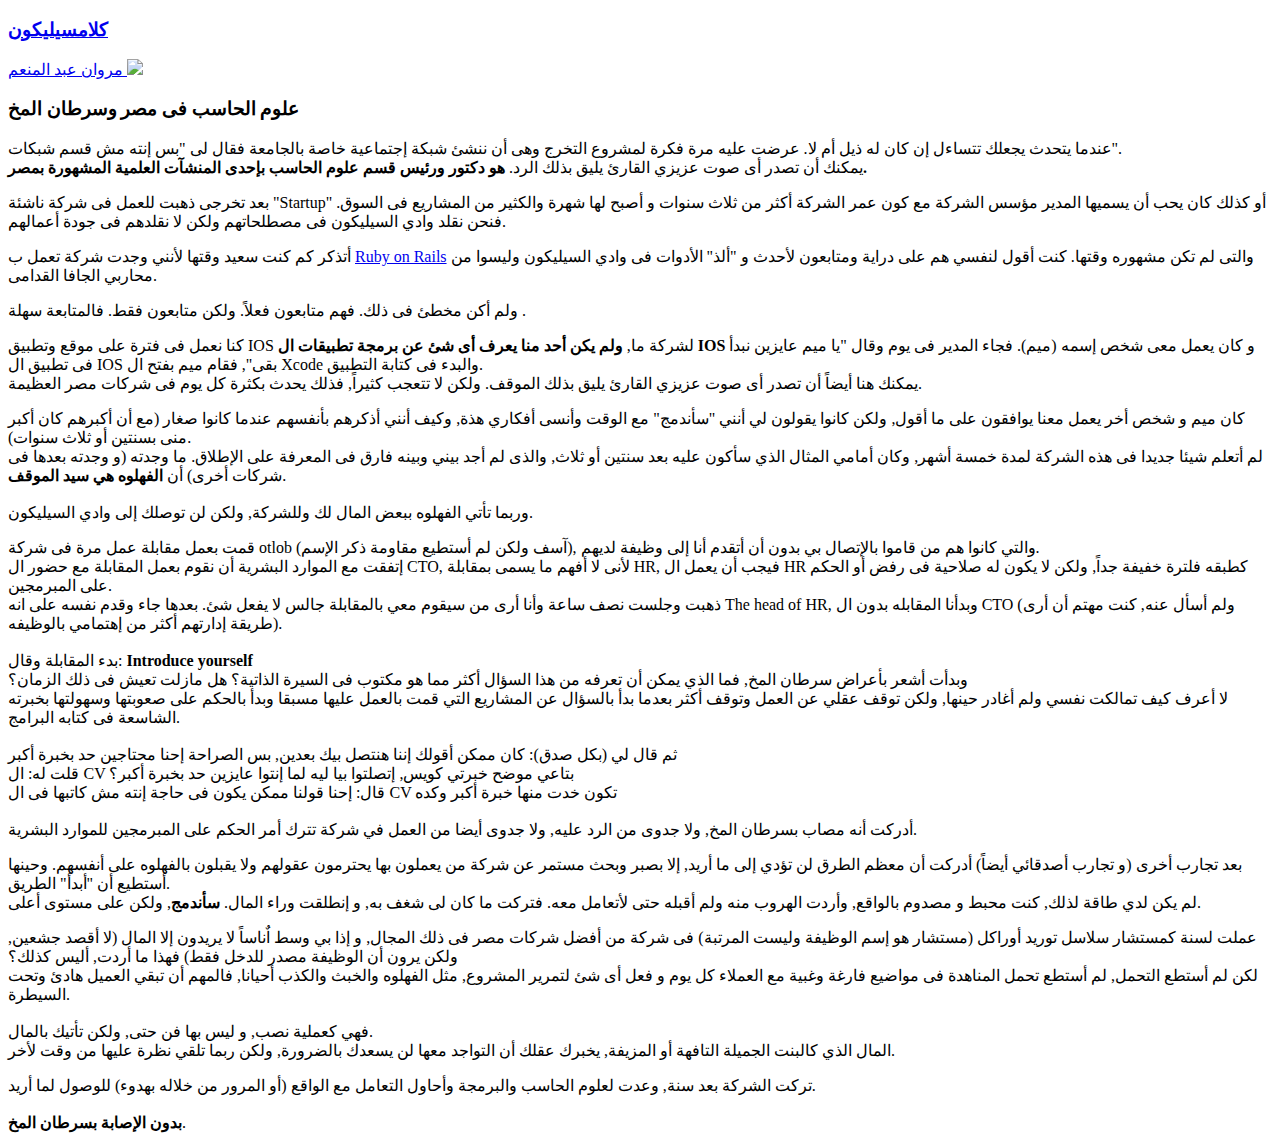
==== posts/braincancer.html @ 8cf02cd7 "adding analytics" ====
<!DOCTYPE html>
<html>
<head><meta http-equiv="Content-Type" content="text/html; charset=UTF-8">
	<title>علوم الحاسب فى مصر وسرطان المخ | كلام سيليكون</title>
	
	<link rel="stylesheet" type="text/css" href="../kalamsilicon.css">
	<link href="https://fonts.googleapis.com/css?family=Amiri:400,700|Quando" rel="stylesheet">

	<script>
  (function(i,s,o,g,r,a,m){i['GoogleAnalyticsObject']=r;i[r]=i[r]||function(){
  (i[r].q=i[r].q||[]).push(arguments)},i[r].l=1*new Date();a=s.createElement(o),
  m=s.getElementsByTagName(o)[0];a.async=1;a.src=g;m.parentNode.insertBefore(a,m)
  })(window,document,'script','https://www.google-analytics.com/analytics.js','ga');

  ga('create', 'UA-105059138-1', 'auto');
  ga('send', 'pageview');

</script>
</head>
<body>
<header>
	<h3><a href="../index.html"><span class="bl">كلا<span class="blm">م</span></span>سيليكون</a></h3>
	<div class="identity">
		<a target="_blank" href="https://twitter.com/mrwnmonm">
			<span>مروان عبد المنعم</span>
			<img src="../avatar.jpg">
		</a>
	</div>
</header>
<div class="content">
	<div class="post">
		<h3 class="title"><em class="fix" style="
    display: none;
">الهدف</em><span>علوم الحاسب فى مصر وسرطان المخ</span></h3>	
		<p>
			عندما يتحدث يجعلك تتساءل إن كان له ذيل أم لا. 
عرضت عليه مرة فكرة لمشروع التخرج وهى أن ننشئ شبكة إجتماعية خاصة بالجامعة 
فقال لى "بس إنته مش قسم شبكات". <br>
يمكنك أن تصدر أى صوت عزيزي القارئ يليق بذلك الرد.  
<strong>هو دكتور ورئيس قسم علوم الحاسب بإحدى المنشآت العلمية المشهورة بمصر.</strong>

		</p>

		<div class="split"></div>

	<p>بعد تخرجى ذهبت للعمل فى شركة ناشئة &quot;Startup&quot; أو كذلك كان يحب أن يسميها المدير مؤسس الشركة مع كون عمر الشركة أكثر من ثلاث سنوات و أصبح لها شهرة والكثير من المشاريع فى السوق.

فنحن نقلد وادي السيليكون فى مصطلحاتهم ولكن لا نقلدهم فى جودة أعمالهم.</p>

<p>أتذكر كم كنت سعيد وقتها لأنني وجدت شركة تعمل ب <a target="_blank" href="http://rubyonrails.org/"><span class="en">Ruby on Rails<span></a> والتى لم تكن مشهوره وقتها. 
كنت أقول لنفسي هم على دراية ومتابعون لأحدث و &quot;ألذ&quot; الأدوات فى وادي السيليكون وليسوا من محاربي الجافا القدامى.</p>

<p>ولم أكن مخطئ فى ذلك. فهم متابعون فعلاً. ولكن متابعون فقط. فالمتابعة سهلة	.</p>


<div class="split"></div>


<p>كنا نعمل فى فترة على موقع وتطبيق IOS لشركة ما, 

<strong>ولم يكن أحد منا يعرف أى شئ عن برمجة تطبيقات ال IOS</strong>

و كان يعمل معى شخص إسمه (ميم).

فجاء المدير فى يوم وقال &quot;يا ميم عايزين نبدأ فى تطبيق ال IOS بقى&quot;, 

فقام ميم بفتح ال Xcode والبدء فى كتابة التطبيق.<br>
يمكنك هنا أيضاً أن تصدر أى صوت عزيزي القارئ يليق بذلك الموقف. ولكن لا تتعجب كثيراً, فذلك يحدث بكثرة كل يوم فى شركات مصر العظيمة.</p>


<div class="split"></div>


<p>
	كان ميم و شخص أخر يعمل معنا يوافقون على ما أقول, ولكن كانوا يقولون لي أنني "سأندمج" مع الوقت وأنسى أفكاري هذة, وكيف أنني أذكرهم بأنفسهم عندما كانوا صغار (مع أن أكبرهم كان أكبر منى بسنتين أو ثلاث سنوات).
 <br>
لم أتعلم شيئا جديدا فى هذه الشركة لمدة خمسة أشهر, وكان أمامي المثال الذي سأكون عليه بعد سنتين أو ثلاث, والذى لم أجد بيني وبينه فارق فى المعرفة على الإطلاق.
 
ما وجدته (و وجدته بعدها فى شركات أخرى) أن <strong>الفهلوه هي سيد الموقف</strong>. <br><br>
وربما تأتي الفهلوه ببعض المال لك وللشركة, ولكن لن توصلك إلى وادي السيليكون.

</p>

<div class="split"></div>


<p>
	قمت بعمل مقابلة عمل مرة فى شركة otlob (آسف ولكن لم أستطيع مقاومة ذكر الإسم), والتي كانوا هم من قاموا بالإتصال بي بدون أن أتقدم أنا إلى وظيفة لديهم.
<br>
إتفقت مع الموارد البشرية أن نقوم بعمل المقابلة مع حضور ال CTO,
لأنى لا أفهم ما يسمى بمقابلة HR, فيجب أن يعمل ال HR كطبقه فلترة خفيفة جداً, ولكن لا يكون له صلاحية فى رفض أو الحكم على المبرمجين.
 <br>
ذهبت وجلست نصف ساعة وأنا أرى من سيقوم معي بالمقابلة جالس لا يفعل شئ.
 
بعدها جاء وقدم نفسه على انه The head of HR,


وبدأنا المقابله بدون ال CTO (ولم أسأل عنه, كنت مهتم أن أرى طريقة إدارتهم أكثر من إهتمامي بالوظيفه).
<br>
<br>
 
بدء المقابلة وقال: <strong>Introduce yourself</strong><br>
 
وبدأت أشعر بأعراض سرطان المخ, 
فما الذي يمكن أن تعرفه من هذا السؤال أكثر مما هو مكتوب فى السيرة الذاتية؟ هل مازلت تعيش فى ذلك الزمان؟<br>
 
لا أعرف كيف تمالكت نفسي ولم أغادر حينها, ولكن توقف عقلي عن العمل
 
وتوقف أكثر بعدما بدأ بالسؤال عن المشاريع التي قمت بالعمل عليها مسبقا وبدأ بالحكم على صعوبتها وسهولتها بخبرته الشاسعة فى كتابه البرامج.
<br><br>
ثم قال لي (بكل صدق): كان ممكن أقولك إننا هنتصل بيك بعدين, بس الصراحة إحنا محتاجين حد بخبرة أكبر
<br>
قلت له: ال CV بتاعي موضح خبرتي كويس, إتصلتوا بيا ليه لما إنتوا عايزين حد بخبرة أكبر؟
<br>
قال: إحنا قولنا ممكن يكون فى حاجة إنته مش كاتبها فى ال CV تكون خدت منها خبرة أكبر وكده
<br><br>
أدركت أنه مصاب بسرطان المخ, ولا جدوى من الرد عليه,
ولا جدوى أيضا من العمل في شركة تترك أمر الحكم على المبرمجين للموارد البشرية.
 

</p>

<div class="split"></div>


<p>
بعد تجارب أخرى (و تجارب أصدقائي أيضاً)	أدركت أن معظم الطرق لن تؤدي إلى ما أريد, 
إلا بصبر وبحث مستمر عن شركة من يعملون بها يحترمون عقولهم ولا يقبلون بالفهلوه على أنفسهم. وحينها أستطيع أن "أبدأ" الطريق.
<br>
لم يكن لدي طاقة لذلك, كنت محبط و مصدوم بالواقع, وأردت الهروب منه ولم أقبله حتى لأتعامل معه.
 
فتركت ما كان لى شغف به, و إنطلقت وراء المال. <strong>سأندمج</strong>, ولكن على مستوى أعلى.

</p>


<div class="split"></div>

<p>
	عملت لسنة كمستشار سلاسل توريد أوراكل (مستشار هو إسم الوظيفة وليست المرتبة) فى شركة من أفضل شركات مصر فى ذلك المجال, 
 
و إذا بي وسط اٌناساً لا يريدون إلا المال (لا أقصد جشعين, ولكن يرون أن الوظيفة مصدر للدخل فقط)
فهذا ما أردت, أليس كذلك؟  
<br>
 
لكن لم أستطع التحمل, لم أستطع تحمل المناهدة فى مواضيع فارغة وغبية مع العملاء كل يوم و فعل أى شئ لتمرير المشروع, مثل الفهلوه والخبث والكذب أحيانا, فالمهم أن تبقي العميل هادئ وتحت السيطرة.
<br><br>
فهي كعملية نصب, و ليس بها فن حتى, ولكن تأتيك بالمال.
<br>
المال الذي كالبنت الجميلة التافهة أو المزيفة, يخبرك عقلك أن التواجد معها لن يسعدك بالضرورة, ولكن ربما تلقي نظرة عليها من وقت لأخر.

</p>

<div class="split"></div>

<p>
	تركت الشركة بعد سنة, وعدت لعلوم الحاسب والبرمجة وأحاول التعامل مع الواقع (أو المرور من خلاله بهدوء) للوصول لما أريد.
 <br><br>
<strong>بدون الإصابة بسرطان المخ</strong>.
</p>
	</div>
</div>

</body></html>
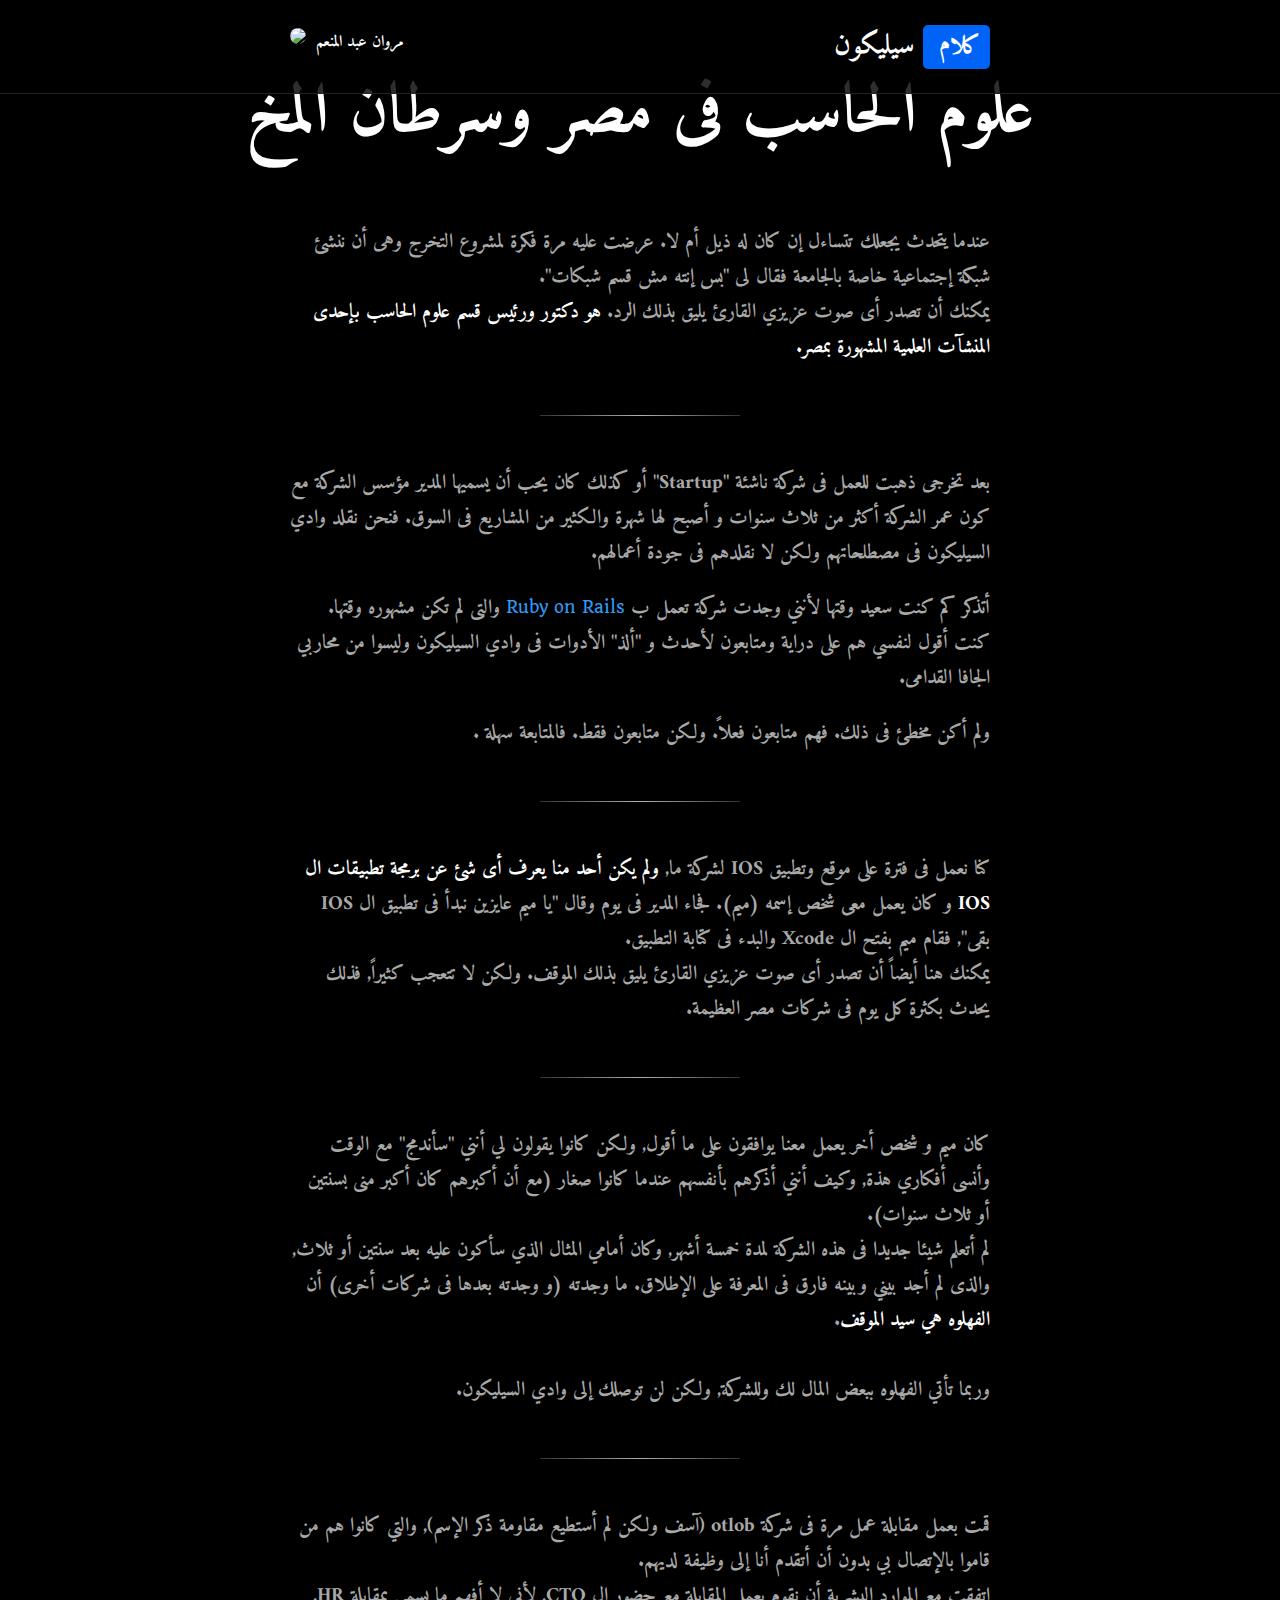
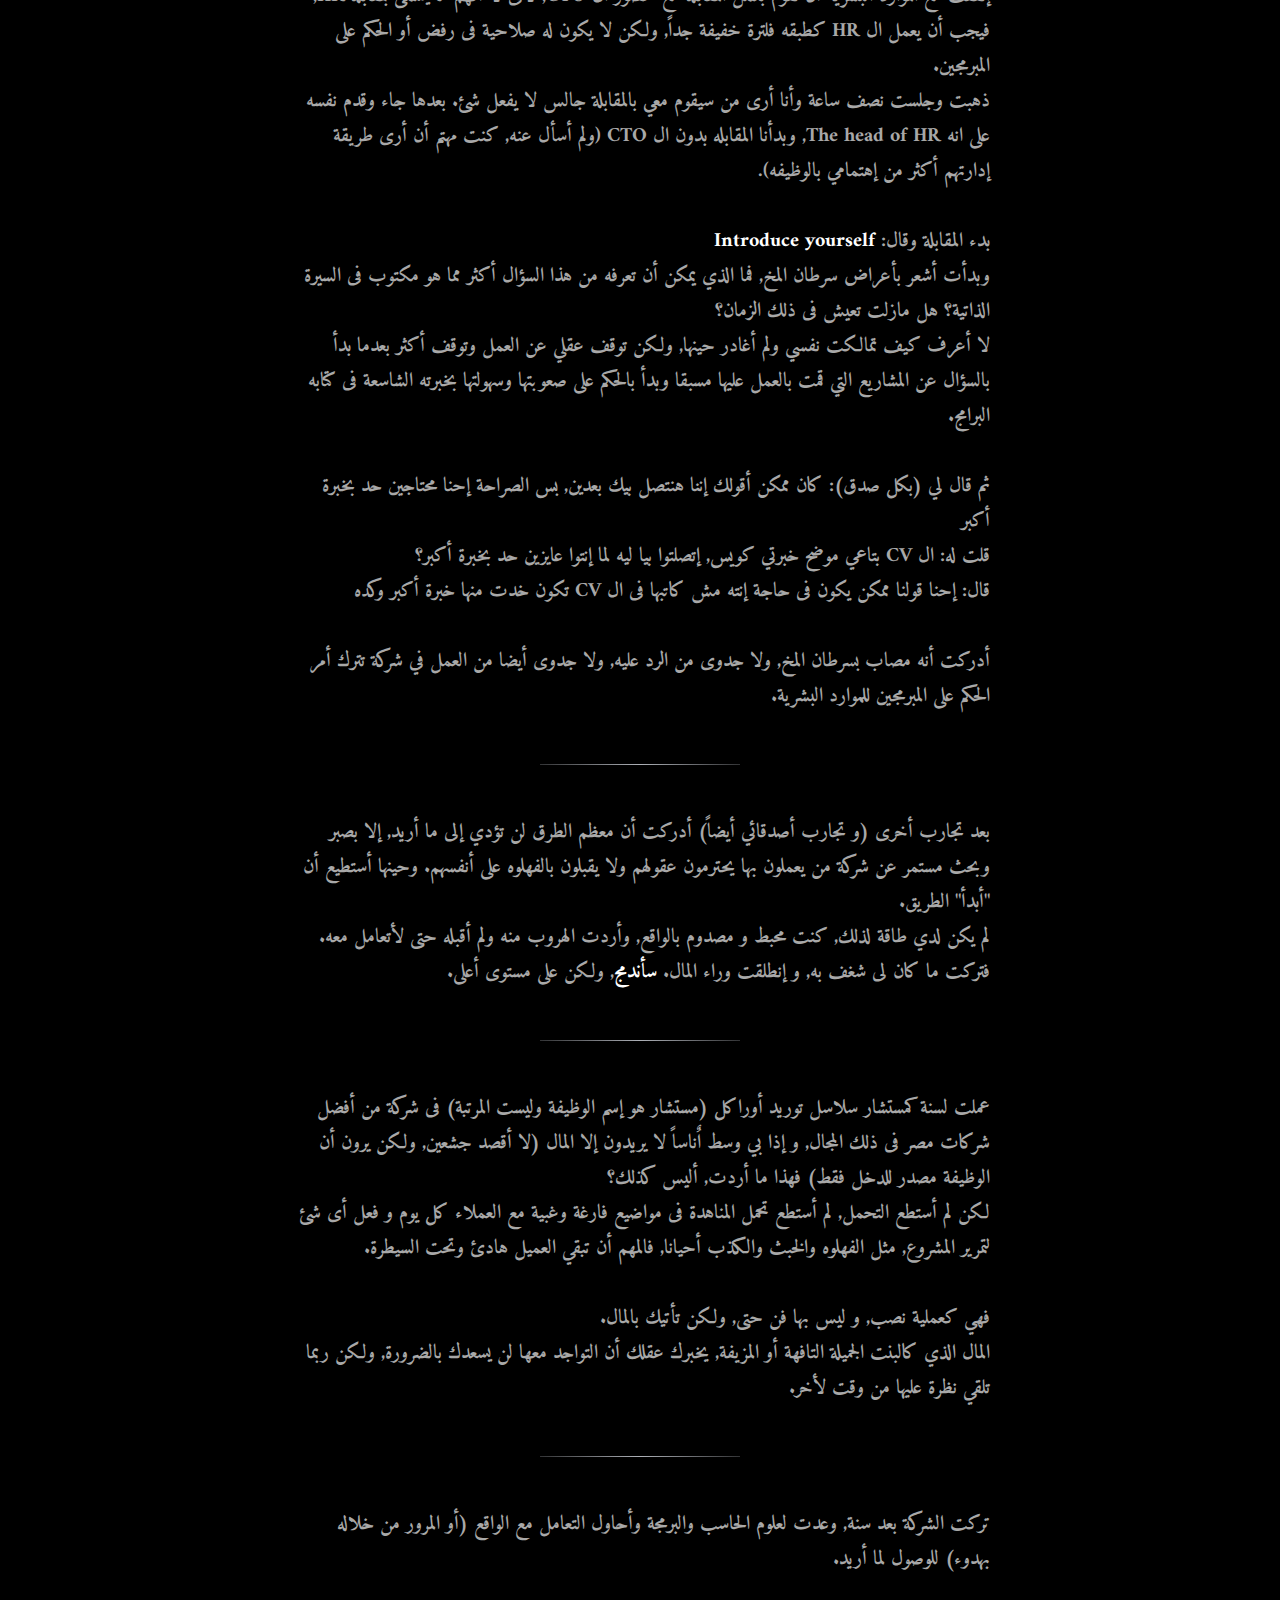
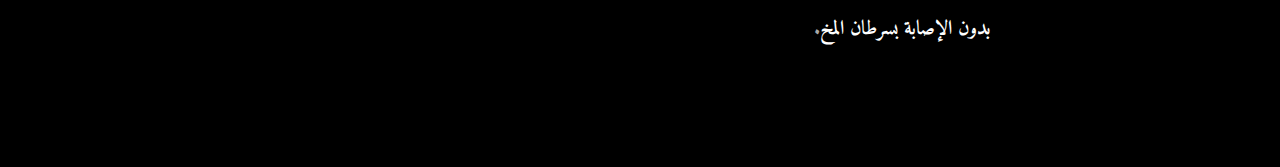
==== commit 789cff55: "redesign" ====
--- a/posts/braincancer.html
+++ b/posts/braincancer.html
@@ -7,26 +7,27 @@
 	<link href="https://fonts.googleapis.com/css?family=Amiri:400,700|Quando" rel="stylesheet">
 
 	<script>
-  (function(i,s,o,g,r,a,m){i['GoogleAnalyticsObject']=r;i[r]=i[r]||function(){
-  (i[r].q=i[r].q||[]).push(arguments)},i[r].l=1*new Date();a=s.createElement(o),
-  m=s.getElementsByTagName(o)[0];a.async=1;a.src=g;m.parentNode.insertBefore(a,m)
-  })(window,document,'script','https://www.google-analytics.com/analytics.js','ga');
+	  (function(i,s,o,g,r,a,m){i['GoogleAnalyticsObject']=r;i[r]=i[r]||function(){
+	  (i[r].q=i[r].q||[]).push(arguments)},i[r].l=1*new Date();a=s.createElement(o),
+	  m=s.getElementsByTagName(o)[0];a.async=1;a.src=g;m.parentNode.insertBefore(a,m)
+	  })(window,document,'script','https://www.google-analytics.com/analytics.js','ga');
 
-  ga('create', 'UA-105059138-1', 'auto');
-  ga('send', 'pageview');
+	  ga('create', 'UA-105059138-1', 'auto');
+	  ga('send', 'pageview');
 
-</script>
+	</script>
 </head>
 <body>
 <header>
 	<h3><a href="../index.html"><span class="bl">كلا<span class="blm">م</span></span>سيليكون</a></h3>
 	<div class="identity">
-		<a target="_blank" href="https://twitter.com/mrwnmonm">
+		<a target="_blank" href="https://www.facebook.com/profile.php?id=100012960608950">
 			<span>مروان عبد المنعم</span>
-			<img src="../avatar.jpg">
+			<img src="../avatar-old.jpg">
 		</a>
 	</div>
 </header>
+<div class="headerfooter"></div>
 <div class="content">
 	<div class="post">
 		<h3 class="title"><em class="fix" style="
--- a/kalamsilicon.css
+++ b/kalamsilicon.css
@@ -0,0 +1,288 @@
+/*! normalize.css v7.0.0 | MIT License | github.com/necolas/normalize.css */
+button,hr,input{overflow:visible}audio,canvas,progress,video{display:inline-block}progress,sub,sup{vertical-align:baseline}[type=checkbox],[type=radio],legend{box-sizing:border-box;padding:0}html{line-height:1.15;-ms-text-size-adjust:100%;-webkit-text-size-adjust:100%}body{margin:0}article,aside,details,figcaption,figure,footer,header,main,menu,nav,section{display:block}h1{font-size:2em;margin:.67em 0}figure{margin:1em 40px}hr{box-sizing:content-box;height:0}code,kbd,pre,samp{font-family:monospace,monospace;font-size:1em}a{background-color:transparent;-webkit-text-decoration-skip:objects}abbr[title]{border-bottom:none;text-decoration:underline;text-decoration:underline dotted}b,strong{font-weight:bolder}dfn{font-style:italic}mark{background-color:#ff0;color:#000}small{font-size:80%}sub,sup{font-size:75%;line-height:0;position:relative}sub{bottom:-.25em}sup{top:-.5em}audio:not([controls]){display:none;height:0}img{border-style:none}svg:not(:root){overflow:hidden}button,input,optgroup,select,textarea{font-family:sans-serif;font-size:100%;line-height:1.15;margin:0}button,select{text-transform:none}[type=reset],[type=submit],button,html [type=button]{-webkit-appearance:button}[type=button]::-moz-focus-inner,[type=reset]::-moz-focus-inner,[type=submit]::-moz-focus-inner,button::-moz-focus-inner{border-style:none;padding:0}[type=button]:-moz-focusring,[type=reset]:-moz-focusring,[type=submit]:-moz-focusring,button:-moz-focusring{outline:ButtonText dotted 1px}fieldset{padding:.35em .75em .625em}legend{color:inherit;display:table;max-width:100%;white-space:normal}textarea{overflow:auto}[type=number]::-webkit-inner-spin-button,[type=number]::-webkit-outer-spin-button{height:auto}[type=search]{-webkit-appearance:textfield;outline-offset:-2px}[type=search]::-webkit-search-cancel-button,[type=search]::-webkit-search-decoration{-webkit-appearance:none}::-webkit-file-upload-button{-webkit-appearance:button;font:inherit}summary{display:list-item}[hidden],template{display:none}
+/* End of normalize */
+
+html{
+	background: #000;
+	margin-right: calc(-1 * (100vw - 100%)); /* https://stackoverflow.com/a/30293718/1420619 */
+}
+body{
+	margin: 0 auto;
+	font-family: amiribold;
+	font-family: Amiri;
+	direction: rtl;
+	text-align: right;
+	line-height: normal;
+}
+
+a{
+	text-decoration: none;
+	color: #309bf5;
+}
+
+strong{
+	color: #fff;
+}
+
+.en{
+	font-family: 'Quando', serif;
+	font-size: 16px;
+	font-weight: normal;
+}
+
+.content{
+	width: 700px;
+	/* width: 755px; */
+	margin: 0 auto;
+	padding-top: 49px;
+	color: #000;
+	color: #fff;
+	font-size: 40px;
+	font-weight: bold;
+	margin-top: 100px;
+}
+
+header{
+	position: relative;
+	margin-top: 37px;
+	width: 700px;
+	margin: 24px auto 30px;
+}
+
+header h3{
+	/* font-family: amiribold; */
+	margin: 0;
+	color: #fff;
+	/* color: #999; */
+	/* border-bottom: 7px solid #439cea; */
+	/* color: #439CEC; */
+	margin-top: -4px;
+	font-size: 29px;
+	display: inline-block;
+}
+
+header h3 a{
+	color: #fff;
+	text-decoration: none;
+}
+
+header h3 .bl{
+	background: #2196F3;
+	background: #5f00c7;
+	background: #0063f7;
+	border-radius: 5px;
+	color: #fff;
+	margin-left: 9px;
+	display: inline-block;
+	padding: 2px 9px 2px 16px;
+	line-height: 40px;
+	font-size: 25px;
+	width: 67px;
+	box-sizing: border-box; 
+	/* font-family: 'Aref Ruqaa', serif; */
+}
+
+header h3 .blm{
+	position: absolute;
+  top: 0px;
+}
+
+header .nav{
+    float: left;
+    margin-top: 35px;
+    margin-left: -5px;
+    display: inline-block;
+}
+
+header .nav a{
+	text-decoration: none;
+	padding: 8px 5px;
+	margin: 0 25px;
+	font-size: 30px;
+	color: #bbb;
+}
+
+header .nav a:hover, header .nav a.active{
+	color: #000;
+	border-bottom: 7px solid #439cea;
+	cursor: pointer;
+}
+
+
+header .nav a:last-of-type{
+	margin-left: 0;
+}
+
+
+header .identity{
+	display: inline-block;
+	float: left;
+	margin-top: 4px;
+	/* opacity: 0.2; */
+}
+
+header .identity:hover{
+	/* opacity: 1; */
+}
+
+header .identity img{
+	width: 34px;
+	border-radius: 50px;
+	vertical-align: top;
+	margin-right: 5px;
+	/* border: 3px solid #545454; */
+}
+
+header .identity span{color: #fff;font-weight: bold;}
+
+/* stupid, I know */
+.headerfooter{
+	height: 1px;
+	background: #000000d1;
+	position: absolute;
+	width: 100%;
+	left: 0;
+	top: 0;
+	height: 93px;
+	z-index: -1;
+	border-bottom: 0.5px solid #222;
+}
+
+.footer{
+	float: left;
+	color: #adadad;
+	font-size: 38px;
+	margin-top: 60px;
+	font-family: shekari;
+}
+
+
+
+
+.project{
+ 	font-size: 19px;
+    width: 450px;
+    background: #eaeaea;
+    color: #555;
+    padding: 10px 15px;
+    border-radius: 5px;
+    float: right;
+    margin-left: 20px;
+    margin-bottom: 20px;
+    display: table-cell;
+    line-height: 1.7;
+}
+
+.project.left{
+	float: left;
+	margin-left: 0;
+}
+
+.project .title{
+    font-size: 27px;
+    color: #000;
+}
+
+.project .desc{
+	padding: 3px 0;
+    display: block;
+}
+
+.project .meta{
+    display: block;
+    font-size: 17px;
+    color: #777;
+    padding-top: 5px;
+}
+
+
+.post{
+	padding-bottom: 100px;
+}
+
+
+.post p{
+	color: #a8a8a8;
+	font-size: 20px;
+	margin-top: 5px;
+}
+
+.post h5{
+	font-size: 29px;
+	margin: 5px;
+}
+
+.post .title, .post .title a{
+	/* font-size: 50px;
+	text-align: center;
+	text-decoration: none;
+	color: #fff;
+	margin: 20px auto 40px; */
+
+
+	font-size: 69px;
+  text-align: center;
+	text-decoration: none;
+	color: #fff;
+	margin: 20px auto 40px;
+	position: absolute;
+	top: 33px;
+	z-index: -9;
+	width: 90%;
+	left: 5%;
+}
+.post .title a:hover{
+	/*border-bottom: 2px solid #e49de6;*/
+}
+
+.post .title .fix{
+	text-decoration: line-through;
+    color: #777;
+    font-style: italic; 
+    padding-left: 15px;
+}
+
+
+.split{
+	width: 200px;
+	height: 1px;
+	margin: 50px auto;
+	background: white;
+	background: -webkit-radial-gradient(white, black);
+	background: -o-radial-gradient(white, black);
+	background: -moz-radial-gradient(white, black);
+	background: radial-gradient(#adb0b7, black);
+}
+
+
+.date{
+	font-size: 15px;
+	vertical-align: middle;
+	font-weight: normal;
+	color: #8a8a07;
+	color: #a58100;
+	color: #c78100;
+	position: relative;
+	height: 33px;
+	padding-top: 10px;
+	width: 108px;
+	text-align: left;
+	padding-left: 37px;
+	margin-left: 30px;
+	display: inline-block;
+	border-left: 1px dashed #333;
+}
+
+.date span:nth-child(2){
+	position: absolute;
+	left: 34px;
+	top: -16px;
+	/* border: 1px solid; */
+  /* padding: 2px 10px 1px; */
+  /* border-radius: 4px; */
+}
+
+.homepg .post{
+	padding-bottom: 25px;
+	margin-right: -146px;
+}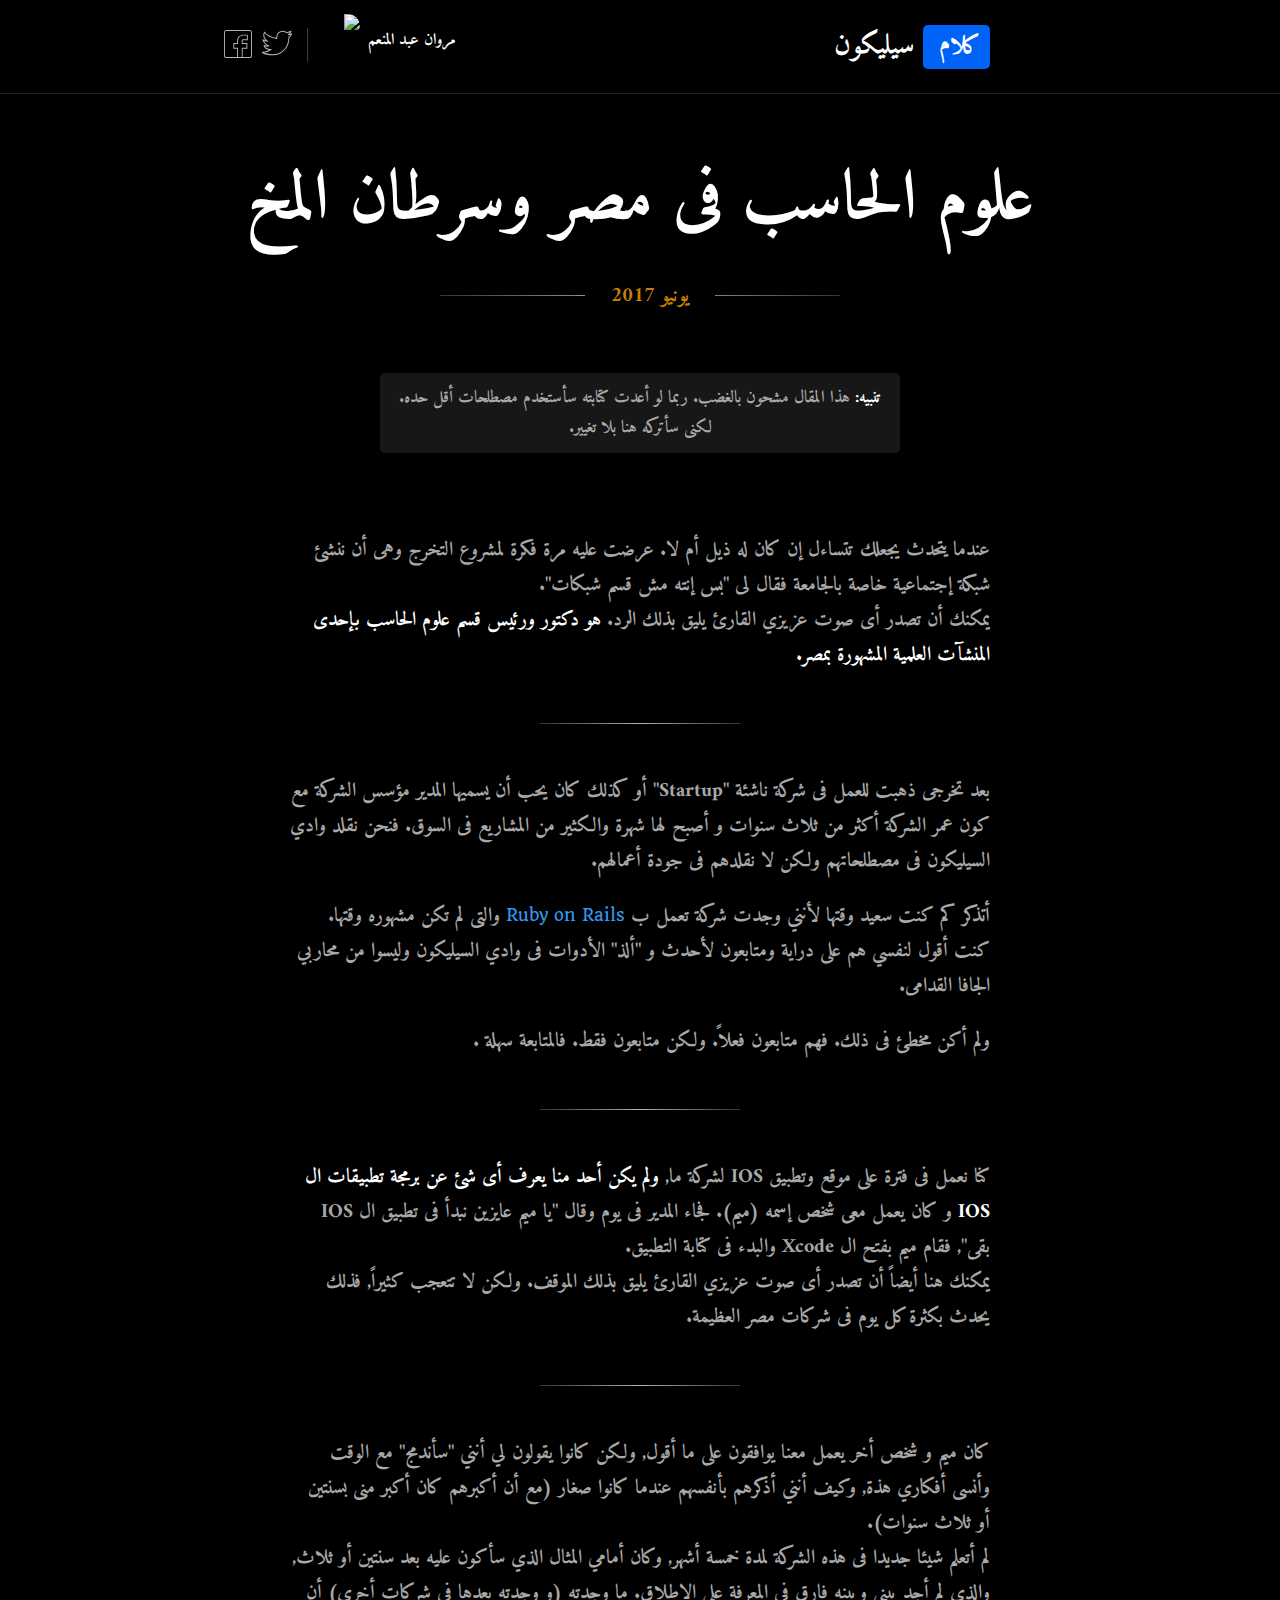
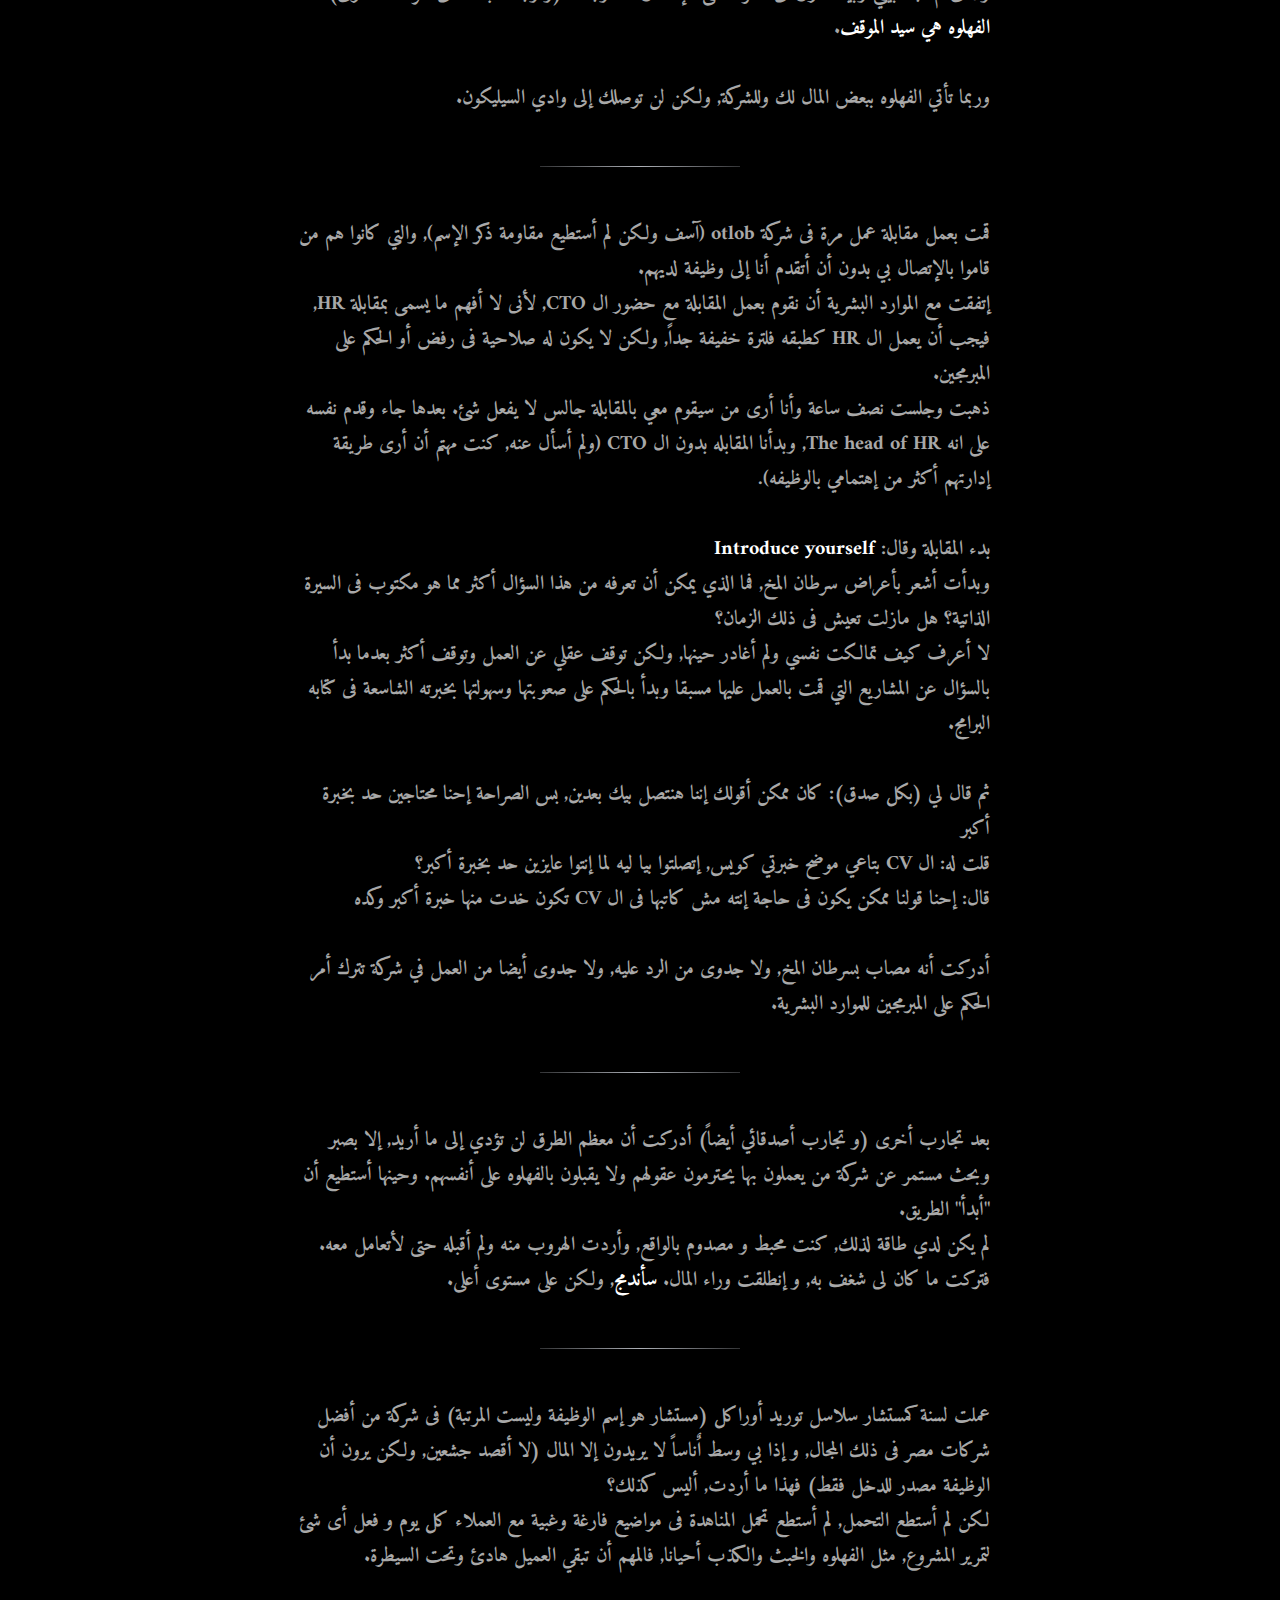
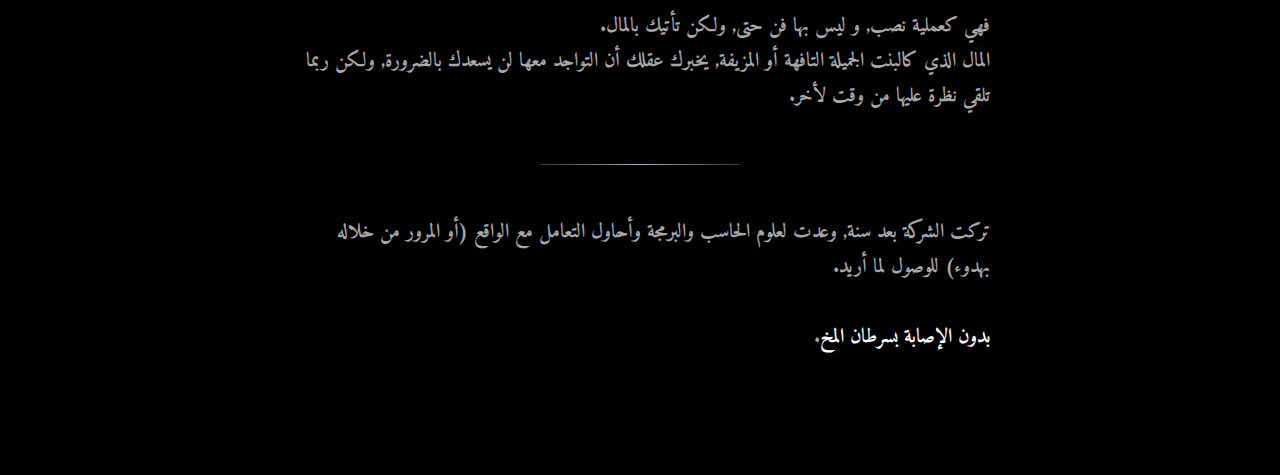
==== commit f80a64b4: "Change style file name" ====
--- a/posts/braincancer.html
+++ b/posts/braincancer.html
@@ -1,9 +1,13 @@
 <!DOCTYPE html>
 <html>
-<head><meta http-equiv="Content-Type" content="text/html; charset=UTF-8">
+<head>
+	<meta http-equiv="Content-Type" content="text/html; charset=UTF-8">
 	<title>علوم الحاسب فى مصر وسرطان المخ | كلام سيليكون</title>
+
+	<link rel="shortcut icon" href="../favicon.ico" type="image/x-icon">
+	<link rel="icon" href="../favicon.ico" type="image/x-icon">
 	
-	<link rel="stylesheet" type="text/css" href="../kalamsilicon.css">
+	<link rel="stylesheet" type="text/css" href="../kalamsilicon-2-11-2020.css">
 	<link href="https://fonts.googleapis.com/css?family=Amiri:400,700|Quando" rel="stylesheet">
 
 	<script>
@@ -20,11 +24,19 @@
 <body>
 <header>
 	<h3><a href="../index.html"><span class="bl">كلا<span class="blm">م</span></span>سيليكون</a></h3>
-	<div class="identity">
-		<a target="_blank" href="https://www.facebook.com/profile.php?id=100012960608950">
+	<div class="leftnav">
+		<div class="identity">
 			<span>مروان عبد المنعم</span>
-			<img src="../avatar-old.jpg">
-		</a>
+			<img src="../avatar.png">
+		</div>
+		<div class="links">
+			<a class="twitter" target="_blank" href="https://twitter.com/marwan_nwh">
+				<svg version="1.1" id="Layer_1" width="30px" xmlns="http://www.w3.org/2000/svg" xmlns:xlink="http://www.w3.org/1999/xlink" x="0px" y="0px" viewBox="0 0 511.271 511.271" style="enable-background:new 0 0 511.271 511.271;" xml:space="preserve"> <g> <g> <path d="M508.342,94.243c-2.603-2.603-6.942-3.471-10.414-2.603l-17.356,6.075c10.414-12.149,17.356-25.166,21.695-37.315 c1.736-4.339,0.868-7.81-1.736-10.414c-2.603-2.603-6.942-3.471-10.414-1.736c-24.298,10.414-45.125,19.092-62.481,24.298 c0,0.868-0.868,0-1.736,0c-13.885-7.81-47.729-25.166-72.027-25.166c-61.614,0.868-111.078,52.936-111.078,116.285v3.471 c-90.251-17.356-139.715-43.39-193.519-99.797L40.6,58.663l-5.207,10.414c-29.505,56.407-8.678,107.607,25.166,142.319 c-15.62-2.603-26.034-7.81-35.58-15.62c-3.471-2.603-7.81-3.471-12.149-0.868c-3.471,1.736-5.207,6.942-4.339,11.281 c12.149,40.786,42.522,73.763,75.498,93.722c-15.62,0-28.637-1.736-41.654-10.414c-3.471-1.736-8.678-1.736-12.149,0.868 s-5.207,6.942-3.471,11.281c15.62,44.258,45.993,67.688,94.59,73.763c-25.166,14.753-58.142,26.902-109.342,27.77 c-5.207,0-9.546,3.471-11.281,7.81c-1.736,5.207,0,9.546,3.471,13.017c31.241,25.166,100.664,39.919,186.576,39.919 c152.732,0,277.695-136.244,277.695-303.729v-2.603c19.092-9.546,34.712-27.77,42.522-52.936 C511.813,101.185,510.945,96.846,508.342,94.243z M456.274,143.707l-5.207,1.736v14.753 c0,157.939-117.153,286.373-260.339,286.373c-78.97,0-131.905-13.017-160.542-26.902c59.878-4.339,94.59-23.431,121.492-44.258 l21.695-15.62h-26.034c-49.464,0-79.837-13.885-97.193-46.861c15.62,5.207,32.108,5.207,50.332,4.339 c6.942-0.868,13.885-0.868,20.827-0.868l2.603-17.356c-32.976-9.546-72.027-39.051-91.119-78.969 c17.356,7.81,36.447,9.546,53.803,9.546h26.902L91.8,213.999c-18.224-13.017-72.027-59.01-45.993-124.963 c55.539,54.671,108.475,79.837,203.932,97.193l10.414,1.736v-24.298c0-53.803,41.654-98.061,93.722-98.929 c19.959-0.868,52.936,17.356,62.481,22.563c5.207,2.603,10.414,3.471,15.62,1.736c13.017-4.339,28.637-10.414,45.993-17.356 c-7.81,13.017-18.224,25.166-32.108,36.448c-3.471,2.603-4.339,7.81-2.603,12.149c1.736,4.339,6.942,6.075,11.281,4.339 l33.844-11.281C482.308,124.616,472.762,137.633,456.274,143.707z"/> </g> </g> <g> </g> <g> </g> <g> </g> <g> </g> <g> </g> <g> </g> <g> </g> <g> </g> <g> </g> <g> </g> <g> </g> <g> </g> <g> </g> <g> </g> <g> </g> </svg>
+			</a>
+			<a class="facebook" target="_blank" href="https://www.facebook.com/kalamsilicon">
+				<svg version="1.1" id="Layer_1" width="28px" xmlns="http://www.w3.org/2000/svg" xmlns:xlink="http://www.w3.org/1999/xlink" x="0px" y="0px" viewBox="0 0 512 512" style="enable-background:new 0 0 512 512;" xml:space="preserve"> <g transform="translate(1 1)"> <g> <path d="M468.333-1H41.667C17.773-1-1,17.773-1,41.667v426.667C-1,492.227,17.773,511,41.667,511h196.267h102.4h128 C492.227,511,511,492.227,511,468.333V41.667C511,17.773,492.227-1,468.333-1z M255,493.933V323.267h-68.267V255H255v-59.733 c0-48.64,37.547-89.6,85.333-93.867h76.8v68.267h-68.267c-14.507,0-25.6,11.093-25.6,25.6V255H408.6v68.267h-85.333v170.667H255z M493.933,468.333c0,14.507-11.093,25.6-25.6,25.6h-128v-153.6h85.333v-102.4h-85.333v-42.667c0-5.12,3.413-8.533,8.533-8.533 H434.2v-102.4h-94.72c-57.173,5.12-101.547,53.76-101.547,110.933v42.667h-68.267v102.4h68.267v153.6H41.667 c-14.507,0-25.6-11.093-25.6-25.6V41.667c0-14.507,11.093-25.6,25.6-25.6h426.667c14.507,0,25.6,11.093,25.6,25.6V468.333z"/> </g> </g> <g> </g> <g> </g> <g> </g> <g> </g> <g> </g> <g> </g> <g> </g> <g> </g> <g> </g> <g> </g> <g> </g> <g> </g> <g> </g> <g> </g> <g> </g> </svg>
+			</a>
+		</div>
 	</div>
 </header>
 <div class="headerfooter"></div>
@@ -33,7 +45,14 @@
 		<h3 class="title"><em class="fix" style="
     display: none;
 ">الهدف</em><span>علوم الحاسب فى مصر وسرطان المخ</span></h3>	
-		<p>
+		<div class="article_date">
+			<span style="font-size: 21px; top: -18px;">يونيو 2017</span>
+		</div>
+		<p class="note" style="text-align: center; width: 500px; margin: 0 auto 80px; background: #171717; padding: 10px; border-radius: 5px; font-size: 17px;">
+			<strong>تنبيه:</strong> هذا المقال مشحون بالغضب. ربما لو أعدت كتابته سأستخدم مصطلحات أقل حده. لكنى سأتركه هنا بلا تغيير.
+</p>
+
+<p>
 			عندما يتحدث يجعلك تتساءل إن كان له ذيل أم لا. 
 عرضت عليه مرة فكرة لمشروع التخرج وهى أن ننشئ شبكة إجتماعية خاصة بالجامعة 
 فقال لى "بس إنته مش قسم شبكات". <br>
--- a/kalamsilicon-2-11-2020.css
+++ b/kalamsilicon-2-11-2020.css
@@ -0,0 +1,446 @@
+/*! normalize.css v7.0.0 | MIT License | github.com/necolas/normalize.css */
+button,hr,input{overflow:visible}audio,canvas,progress,video{display:inline-block}progress,sub,sup{vertical-align:baseline}[type=checkbox],[type=radio],legend{box-sizing:border-box;padding:0}html{line-height:1.15;-ms-text-size-adjust:100%;-webkit-text-size-adjust:100%}body{margin:0}article,aside,details,figcaption,figure,footer,header,main,menu,nav,section{display:block}h1{font-size:2em;margin:.67em 0}figure{margin:1em 40px}hr{box-sizing:content-box;height:0}code,kbd,pre,samp{font-family:monospace,monospace;font-size:1em}a{background-color:transparent;-webkit-text-decoration-skip:objects}abbr[title]{border-bottom:none;text-decoration:underline;text-decoration:underline dotted}b,strong{font-weight:bolder}dfn{font-style:italic}mark{background-color:#ff0;color:#000}small{font-size:80%}sub,sup{font-size:75%;line-height:0;position:relative}sub{bottom:-.25em}sup{top:-.5em}audio:not([controls]){display:none;height:0}img{border-style:none}svg:not(:root){overflow:hidden}button,input,optgroup,select,textarea{font-family:sans-serif;font-size:100%;line-height:1.15;margin:0}button,select{text-transform:none}[type=reset],[type=submit],button,html [type=button]{-webkit-appearance:button}[type=button]::-moz-focus-inner,[type=reset]::-moz-focus-inner,[type=submit]::-moz-focus-inner,button::-moz-focus-inner{border-style:none;padding:0}[type=button]:-moz-focusring,[type=reset]:-moz-focusring,[type=submit]:-moz-focusring,button:-moz-focusring{outline:ButtonText dotted 1px}fieldset{padding:.35em .75em .625em}legend{color:inherit;display:table;max-width:100%;white-space:normal}textarea{overflow:auto}[type=number]::-webkit-inner-spin-button,[type=number]::-webkit-outer-spin-button{height:auto}[type=search]{-webkit-appearance:textfield;outline-offset:-2px}[type=search]::-webkit-search-cancel-button,[type=search]::-webkit-search-decoration{-webkit-appearance:none}::-webkit-file-upload-button{-webkit-appearance:button;font:inherit}summary{display:list-item}[hidden],template{display:none}
+/* End of normalize */
+
+html{
+	background: #000;
+	margin-right: calc(-1 * (100vw - 100%)); /* https://stackoverflow.com/a/30293718/1420619 */
+}
+body{
+	margin: 0 auto;
+	font-family: amiribold;
+	font-family: Amiri;
+	direction: rtl;
+	text-align: right;
+	line-height: normal;
+}
+
+a{
+	text-decoration: none;
+	color: #309bf5;
+}
+
+strong{
+	color: #fff;
+}
+
+.en{
+	font-family: 'Quando', serif;
+	font-size: 16px;
+	font-weight: normal;
+}
+
+.content{
+	width: 700px;
+	/* width: 755px; */
+	margin: 0 auto;
+	padding-top: 49px;
+	color: #000;
+	color: #fff;
+	font-size: 40px;
+	font-weight: bold;
+	margin-top: 175px;
+}
+
+header{
+	position: relative;
+	margin-top: 37px;
+	width: 700px;
+	margin: 24px auto 30px;
+}
+
+header .leftnav{
+	left: -66px;
+	position: absolute;
+	top: -2px;
+}
+
+header .links{
+	display: inline-block;
+	margin-top: 6px;
+	height: 34px;
+	float: left;
+	padding-right: 10px;
+	border-right: 1px solid #3f3942;
+}
+
+header .links a{
+	display: inline-block;
+	margin-right: 5px;
+}
+
+header .links svg{
+	fill: #fff;
+	opacity: 0.7;
+	transition: opacity 0.5s;
+	cursor: pointer;
+}
+
+header .links svg:hover{
+	opacity: 1 !important;
+}
+
+header .identity{
+	display: inline-block;
+	margin-top: 4px;
+	position: relative;
+	right: -60px;
+	/* opacity: 0.2; */
+}
+
+header .identity:hover{
+	/* opacity: 1; */
+}
+
+header .identity img{
+	width: 42px;
+	border-radius: 50px 50px 15px 15px;
+	vertical-align: top;
+	margin-right: 5px;
+	position: absolute;
+	top: -12px;
+	left: -50px;
+}
+
+header .identity span{color: #fff;font-weight: bold;}
+
+
+header h3{
+	/* font-family: amiribold; */
+	margin: 0;
+	color: #fff;
+	/* color: #999; */
+	/* border-bottom: 7px solid #439cea; */
+	/* color: #439CEC; */
+	margin-top: -4px;
+	font-size: 29px;
+	display: inline-block;
+}
+
+header h3 a{
+	color: #fff;
+	text-decoration: none;
+}
+
+header h3 .bl{
+	background: #2196F3;
+	background: #5f00c7;
+	background: #0063f7;
+	border-radius: 5px;
+	color: #fff;
+	margin-left: 9px;
+	display: inline-block;
+	padding: 2px 9px 2px 16px;
+	line-height: 40px;
+	font-size: 25px;
+	width: 67px;
+	box-sizing: border-box; 
+	/* font-family: 'Aref Ruqaa', serif; */
+}
+
+header h3 .blm{
+	position: absolute;
+  top: 0px;
+}
+
+header .nav{
+    float: left;
+    margin-top: 35px;
+    margin-left: -5px;
+    display: inline-block;
+}
+
+header .nav a{
+	text-decoration: none;
+	padding: 8px 5px;
+	margin: 0 25px;
+	font-size: 30px;
+	color: #bbb;
+}
+
+header .nav a:hover, header .nav a.active{
+	color: #000;
+	border-bottom: 7px solid #439cea;
+	cursor: pointer;
+}
+
+
+header .nav a:last-of-type{
+	margin-left: 0;
+}
+
+/* stupid, I know */
+.headerfooter{
+	height: 1px;
+	background: #000000d1;
+	position: absolute;
+	width: 100%;
+	left: 0;
+	top: 0;
+	height: 93px;
+	z-index: -1;
+	border-bottom: 0.5px solid #222;
+}
+
+.footer{
+	float: left;
+	color: #adadad;
+	font-size: 38px;
+	margin-top: 60px;
+	font-family: shekari;
+}
+
+
+
+
+.project{
+ 	font-size: 19px;
+    width: 450px;
+    background: #eaeaea;
+    color: #555;
+    padding: 10px 15px;
+    border-radius: 5px;
+    float: right;
+    margin-left: 20px;
+    margin-bottom: 20px;
+    display: table-cell;
+    line-height: 1.7;
+}
+
+.project.left{
+	float: left;
+	margin-left: 0;
+}
+
+.project .title{
+    font-size: 27px;
+    color: #000;
+}
+
+.project .desc{
+	padding: 3px 0;
+    display: block;
+}
+
+.project .meta{
+    display: block;
+    font-size: 17px;
+    color: #777;
+    padding-top: 5px;
+}
+
+
+.post{
+	padding-bottom: 100px;
+}
+
+
+.post p{
+	color: #a8a8a8;
+	font-size: 20px;
+	margin-top: 5px;
+}
+
+.post h5{
+	font-size: 29px;
+	margin: 5px;
+}
+
+.post .title, .post .title a{
+	/* font-size: 50px;
+	text-align: center;
+	text-decoration: none;
+	color: #fff;
+	margin: 20px auto 40px; */
+
+
+	font-size: 69px;
+  text-align: center;
+	text-decoration: none;
+	color: #fff;
+	margin: 20px auto 40px;
+	position: absolute;
+	top: 120px;
+	z-index: -9;
+	width: 90%;
+	left: 5%;
+}
+.post .title a:hover{
+	/*border-bottom: 2px solid #e49de6;*/
+}
+
+.post .title .fix{
+	text-decoration: line-through;
+    color: #777;
+    font-style: italic; 
+    padding-left: 15px;
+}
+
+
+.split{
+	width: 200px;
+	height: 1px;
+	margin: 50px auto;
+	background: white;
+	background: -webkit-radial-gradient(white, black);
+	background: -o-radial-gradient(white, black);
+	background: -moz-radial-gradient(white, black);
+	background: radial-gradient(#adb0b7, black);
+}
+
+
+.date{
+	font-size: 15px;
+	vertical-align: middle;
+	font-weight: normal;
+	color: #8a8a07;
+	color: #a58100;
+	color: #c78100;
+	position: relative;
+	height: 33px;
+	padding-top: 10px;
+	width: 108px;
+	text-align: left;
+	padding-left: 37px;
+	margin-left: 30px;
+	display: inline-block;
+	border-left: 1px solid #333;
+}
+
+.date span:nth-child(2){
+	position: absolute;
+	left: 34px;
+	top: -16px;
+	/* border: 1px solid; */
+  /* padding: 2px 10px 1px; */
+  /* border-radius: 4px; */
+}
+
+.homepg .post{
+	padding-bottom: 25px;
+	margin-right: -146px;
+}
+
+.article_date{
+	margin: 0 auto 77px;
+	width: 400px;
+	text-align: center;
+	font-size: 22px;
+	color: #c78100;
+	height: 1px;
+	background: white;
+	background: -webkit-radial-gradient(white, black);
+	background: -o-radial-gradient(white, black);
+	background: -moz-radial-gradient(white, black);
+	background: radial-gradient(#adb0b7, black);
+	position: relative;
+}
+
+.article_date span{
+	position: absolute;
+	top: -20px;
+	left: calc(50% - 55px);
+	background: #000;
+	padding: 0 10px;
+	width: 110px;
+}
+
+
+/* @media only screen and (max-width: 990px) {
+	header {
+    position: relative;
+    margin-top: 37px;
+    width: auto;
+    margin: 24px 30px 30px 100px;
+	}
+
+	header h3 {
+		font-size: 46px;
+	}
+
+	header h3 .bl {
+    background: #0063f7;
+    border-radius: 12px;
+    padding: 4px 9px 2px 8px;
+    line-height: 68px;
+    font-size: 42px;
+    width: 100px;
+	}
+
+	header .identity span {
+    font-size: 32px;
+	}
+
+	header .identity img {
+		width: 64px;
+    top: -15px;
+		left: -75px;
+	}
+
+	.headerfooter {
+    height: 125px;
+    z-index: -1;
+		border-bottom: 2.5px solid #222;
+	}
+
+	.psts {
+    font-size: 138px !important;
+    top: 34px !important;
+	}
+
+	.post .title, .post .title a {
+		font-size: 50px !important;
+	}
+
+	.content {
+    padding-top: 110px;
+	}
+
+	.post .title, .post .title a {
+    top: 175px;
+	}
+
+	.post p {
+		font-size: 45px !important;
+	}
+
+	.en {
+    font-size: 36px;
+	}
+
+	.article_date {
+    margin: 0 auto 77px;
+    width: 611px;
+    font-size: 44px;
+    height: 3px;
+	}
+
+	.article_date span {
+    position: absolute;
+    top: -39px !important;
+    left: calc(50% - 125px);
+		padding: 0 10px;
+		font-size: 44px !important;
+    width: 250px;
+	}
+
+	.note{
+		font-size: 34px !important;
+		padding: 20px !important;
+	}
+
+	.caption{
+		font-size: 20px !important;
+	}
+
+	.note.en{
+		font-size: 20px !important;
+		line-height: 29px !important;
+	}
+
+	.split {
+    width: 380px;
+    height: 3px;
+		margin: 119px auto;
+	}
+} */
